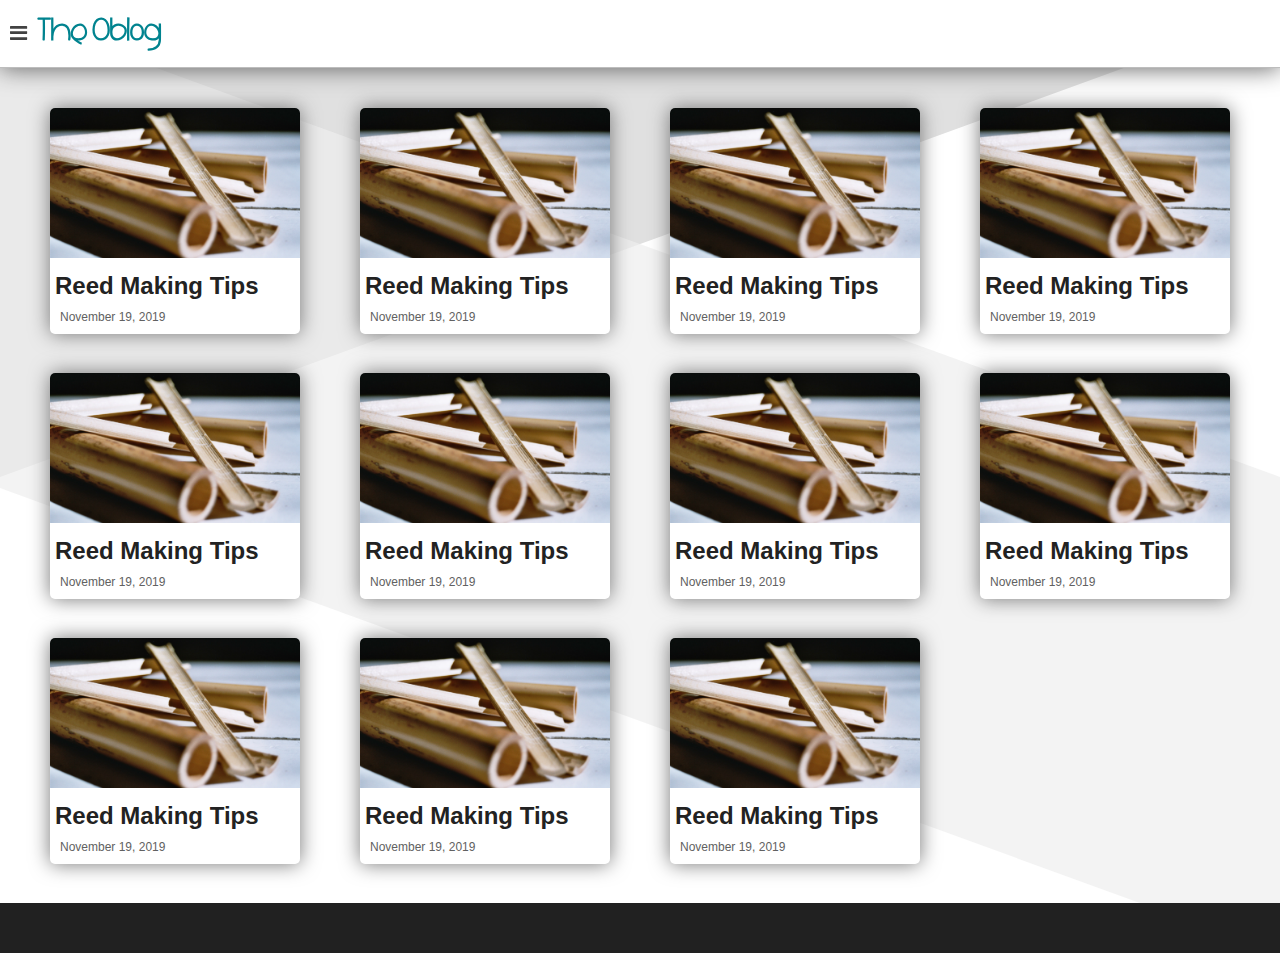
==== index.html @ c0c734f9 "Improve background decorations" ====
<!DOCTYPE html>
<html lang="en" dir="ltr">
  <head>
    <meta charset="utf-8">
    <link rel="stylesheet" href="styles/style.css">
    <title>The Oblog</title>
    <meta name="viewport" content="width=device-width, initial-scale=1">
    <link rel="stylesheet" href="https://cdnjs.cloudflare.com/ajax/libs/font-awesome/4.7.0/css/font-awesome.min.css">
</head>
  <body>
    <div id="background-decoration-01" aria-hidden="true"></div>
    <div id="background-decoration-02" aria-hidden="true"></div>


    <header id="blog-header">
      <a id= "hamburger-menu" href="#main-nav">
        <span class="fa fa-bars" aria-hidden="true"></span>
        <span class="sr-only">Open main menu</span>
      </a>
      <h1>The Oblog</h1>
      <nav id="main-nav">
        <ul id="nav-list">
          <li>
            <a href="#">
              <span class="fa fa-times" aria-hidden="true"></span>
              <span class="sr-only">Close menu</span>
            </a>
          </li>
          <li><a href="index.html">Home</a></li>
          <li><a href="#">About</a></li>
          <li><a href="#">Resources</a></li>
          <li><a href="#">Portfolio</a></li>
          <li><a href="#">Subscribe</a></li>
        </ul>
      </nav>
      <a href="#" id="black-screen" aria-hidden="true"></a>
    </header>

    <main>
        <div id="main-grid">
          <a href="#">
            <article class="post-card">
              <figure aria-hidden="true">
                <img src="imgs/cane.jpg" alt="Cane">
              </figure>
              <h2>Reed Making Tips</h2>
              <time datetime="2019-11-28">November 19, 2019</time>
            </article>
          </a >

          <a href="#">
            <article class="post-card">
              <figure aria-hidden="true">
                <img src="imgs/cane.jpg" alt="Cane">
              </figure>
              <h2>Reed Making Tips</h2>
              <time datetime="2019-11-28">November 19, 2019</time>
            </article>
          </a >

          <a href="#">
            <article class="post-card">
              <figure aria-hidden="true">
                <img src="imgs/cane.jpg" alt="Cane">
              </figure>
              <h2>Reed Making Tips</h2>
              <time datetime="2019-11-28">November 19, 2019</time>
            </article>
          </a >

          <a href="#">
            <article class="post-card">
              <figure aria-hidden="true">
                <img src="imgs/cane.jpg" alt="Cane">
              </figure>
              <h2>Reed Making Tips</h2>
              <time datetime="2019-11-28">November 19, 2019</time>
            </article>
          </a >

          <a href="#">
            <article class="post-card">
              <figure aria-hidden="true">
                <img src="imgs/cane.jpg" alt="Cane">
              </figure>
              <h2>Reed Making Tips</h2>
              <time datetime="2019-11-28">November 19, 2019</time>
            </article>
          </a >
          <a href="#">
            <article class="post-card">
              <figure aria-hidden="true">
                <img src="imgs/cane.jpg" alt="Cane">
              </figure>
              <h2>Reed Making Tips</h2>
              <time datetime="2019-11-28">November 19, 2019</time>
            </article>
          </a >
          <a href="#">
            <article class="post-card">
              <figure aria-hidden="true">
                <img src="imgs/cane.jpg" alt="Cane">
              </figure>
              <h2>Reed Making Tips</h2>
              <time datetime="2019-11-28">November 19, 2019</time>
            </article>
          </a >
          <a href="#">
            <article class="post-card">
              <figure aria-hidden="true">
                <img src="imgs/cane.jpg" alt="Cane">
              </figure>
              <h2>Reed Making Tips</h2>
              <time datetime="2019-11-28">November 19, 2019</time>
            </article>
          </a >
          <a href="#">
            <article class="post-card">
              <figure aria-hidden="true">
                <img src="imgs/cane.jpg" alt="Cane">
              </figure>
              <h2>Reed Making Tips</h2>
              <time datetime="2019-11-28">November 19, 2019</time>
            </article>
          </a >
          <a href="#">
            <article class="post-card">
              <figure aria-hidden="true">
                <img src="imgs/cane.jpg" alt="Cane">
              </figure>
              <h2>Reed Making Tips</h2>
              <time datetime="2019-11-28">November 19, 2019</time>
            </article>
          </a >
          <a href="#">
            <article class="post-card">
              <figure aria-hidden="true">
                <img src="imgs/cane.jpg" alt="Cane">
              </figure>
              <h2>Reed Making Tips</h2>
              <time datetime="2019-11-28">November 19, 2019</time>
            </article>
          </a >
        </div>

    </main>
    <footer></footer>


  </body>
</html>
---- styles/style.css ----
@import "header.css";
@import "index-main.css";

*{
  box-sizing: border-box;
}
body{
  position: relative;
  background-color: #FFFFFF;
  margin: 0;
  display: grid;
  grid-auto-rows: auto;
  grid-template-areas:
  "hd"
  "mn"
  "ft";

}



#background-decoration-01{
  position: absolute;
  height: 50%;
  width: 100%;
  left: 0;
  background-color: #E0E0E0;
  z-index: -5;
  transform: skewY(-20deg) translateY(-18.2vw);
}

#background-decoration-02{
  position: absolute;
  height: 50%;
  width: 100%;
  top: 50%;
  left: 0;
  z-index: -4;
  background-color: #EEEEEE;
  transform: skewY(20deg) translateY(-18.2vw) ;
  opacity: 0.7;
}


footer{

  bottom:0;
  grid-area: ft;
  width: 100vw;
  background: #212121;
  color: #FFFFF8;
  height: 50px;

}
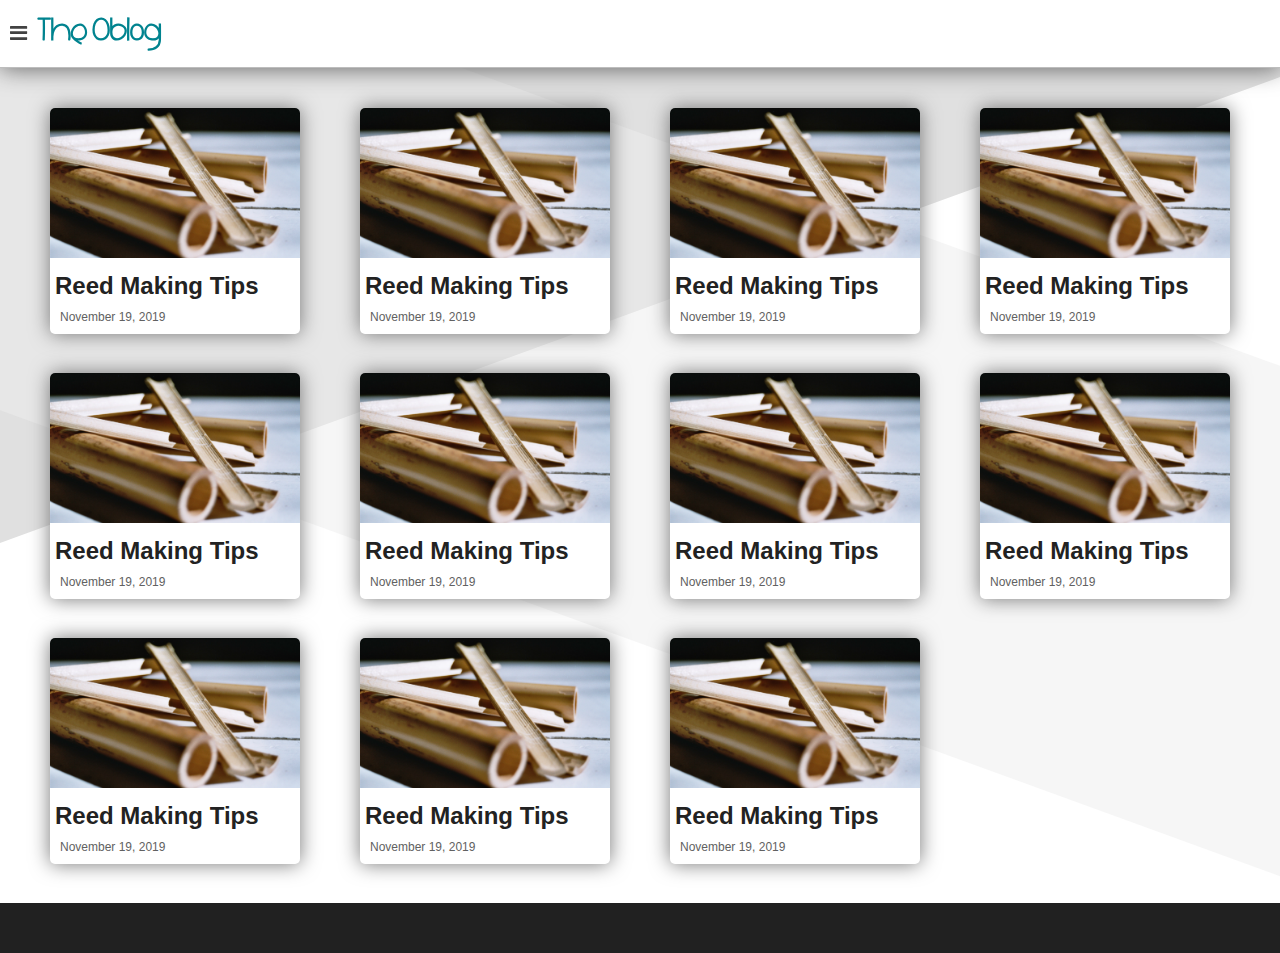
==== commit 7511ccd6: "Change background decoration divs for svg" ====
--- a/index.html
+++ b/index.html
@@ -8,8 +8,8 @@
     <link rel="stylesheet" href="https://cdnjs.cloudflare.com/ajax/libs/font-awesome/4.7.0/css/font-awesome.min.css">
 </head>
   <body>
-    <div id="background-decoration-01" aria-hidden="true"></div>
-    <div id="background-decoration-02" aria-hidden="true"></div>
+    <!-- <div id="background-decoration-01" aria-hidden="true"></div>
+    <div id="background-decoration-02" aria-hidden="true"></div> -->
 
 
     <header id="blog-header">
--- a/styles/style.css
+++ b/styles/style.css
@@ -6,7 +6,10 @@
 }
 body{
   position: relative;
-  background-color: #FFFFFF;
+  background-image: url("../imgs/landscape-background.svg");
+  background-repeat: no-repeat;
+  background-size: cover;
+  background-position: center;
   margin: 0;
   display: grid;
   grid-auto-rows: auto;
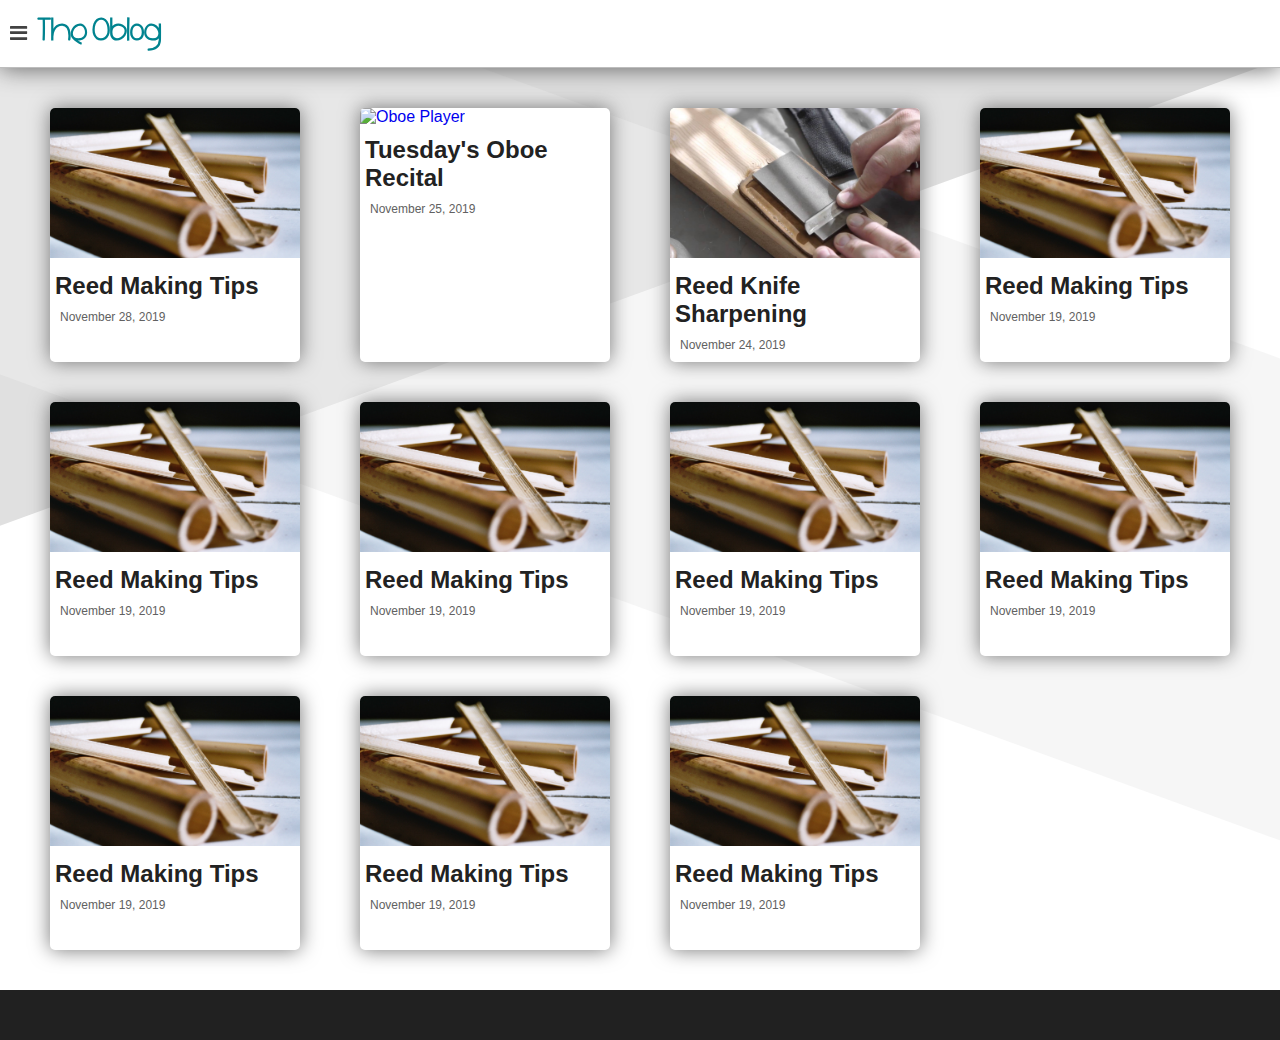
==== commit f2f265fa: "Added posts list content" ====
--- a/index.html
+++ b/index.html
@@ -8,8 +8,6 @@
     <link rel="stylesheet" href="https://cdnjs.cloudflare.com/ajax/libs/font-awesome/4.7.0/css/font-awesome.min.css">
 </head>
   <body>
-    <!-- <div id="background-decoration-01" aria-hidden="true"></div>
-    <div id="background-decoration-02" aria-hidden="true"></div> -->
 
 
     <header id="blog-header">
@@ -44,27 +42,27 @@
                 <img src="imgs/cane.jpg" alt="Cane">
               </figure>
               <h2>Reed Making Tips</h2>
-              <time datetime="2019-11-28">November 19, 2019</time>
+              <time datetime="2019-11-28">November 28, 2019</time>
             </article>
           </a >
 
           <a href="#">
             <article class="post-card">
               <figure aria-hidden="true">
-                <img src="imgs/cane.jpg" alt="Cane">
+                <img src="imgs/tuesday_recital.jpg" alt="Oboe Player">
               </figure>
-              <h2>Reed Making Tips</h2>
-              <time datetime="2019-11-28">November 19, 2019</time>
+              <h2>Tuesday's Oboe Recital</h2>
+              <time datetime="2019-11-25">November 25, 2019</time>
             </article>
           </a >
 
           <a href="#">
             <article class="post-card">
               <figure aria-hidden="true">
-                <img src="imgs/cane.jpg" alt="Cane">
+                <img src="imgs/knife_sharpening.jpg" alt="Knife Sharpening">
               </figure>
-              <h2>Reed Making Tips</h2>
-              <time datetime="2019-11-28">November 19, 2019</time>
+              <h2>Reed Knife Sharpening</h2>
+              <time datetime="2019-11-24">November 24, 2019</time>
             </article>
           </a >
 
--- a/styles/style.css
+++ b/styles/style.css
@@ -6,10 +6,7 @@
 }
 body{
   position: relative;
-  background-image: url("../imgs/landscape-background.svg");
-  background-repeat: no-repeat;
-  background-size: cover;
-  background-position: center;
+  background: url("../imgs/landscape-background.svg") center/cover no-repeat fixed;
   margin: 0;
   display: grid;
   grid-auto-rows: auto;
@@ -22,29 +19,6 @@
 
 
 
-#background-decoration-01{
-  position: absolute;
-  height: 50%;
-  width: 100%;
-  left: 0;
-  background-color: #E0E0E0;
-  z-index: -5;
-  transform: skewY(-20deg) translateY(-18.2vw);
-}
-
-#background-decoration-02{
-  position: absolute;
-  height: 50%;
-  width: 100%;
-  top: 50%;
-  left: 0;
-  z-index: -4;
-  background-color: #EEEEEE;
-  transform: skewY(20deg) translateY(-18.2vw) ;
-  opacity: 0.7;
-}
-
-
 footer{
 
   bottom:0;
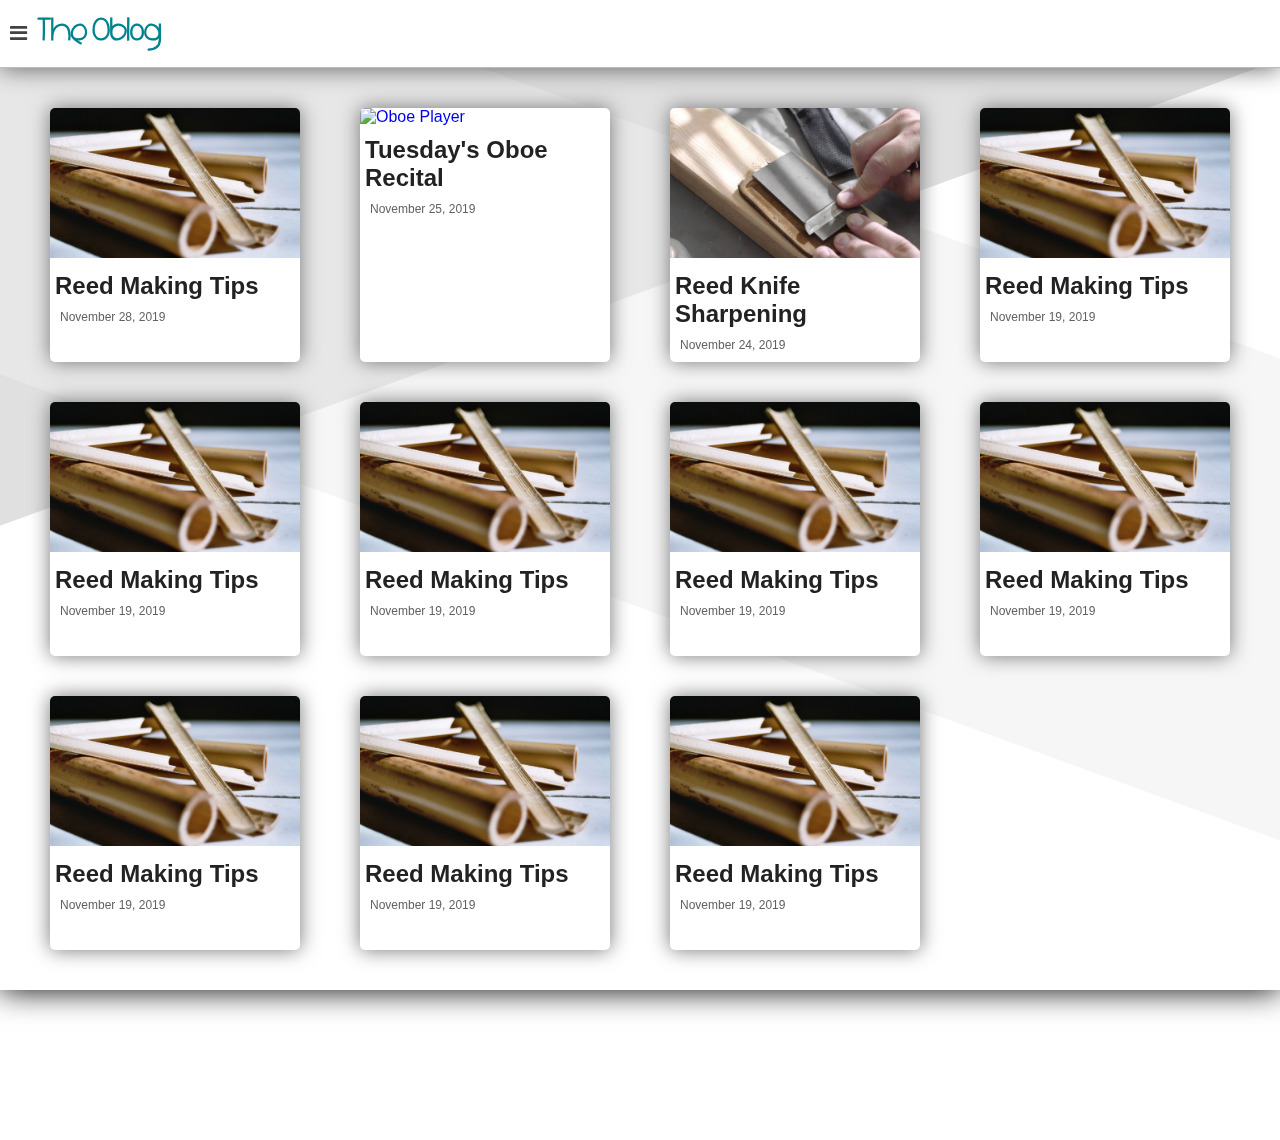
==== commit fbe0c11a: "Style footer" ====
--- a/index.html
+++ b/index.html
@@ -8,7 +8,19 @@
     <link rel="stylesheet" href="https://cdnjs.cloudflare.com/ajax/libs/font-awesome/4.7.0/css/font-awesome.min.css">
 </head>
   <body>
-
+    <footer>
+          <nav class="footer-submenu">
+            <a href="#">Write for us</a>
+            <a href="#">Contact us</a>
+          </nav>
+          <nav class="footer-submenu">
+            <a href="#">Terms and Conditions</a>
+            <a href="#">Privacy policy</a>
+          </nav>
+          <div id="copyright">
+            Made by Alejandro Venegas
+          </div>
+    </footer>
 
     <header id="blog-header">
       <a id= "hamburger-menu" href="#main-nav">
@@ -142,7 +154,7 @@
         </div>
 
     </main>
-    <footer></footer>
+
 
 
   </body>
--- a/styles/style.css
+++ b/styles/style.css
@@ -6,7 +6,6 @@
 }
 body{
   position: relative;
-  background: url("../imgs/landscape-background.svg") center/cover no-repeat fixed;
   margin: 0;
   display: grid;
   grid-auto-rows: auto;
@@ -17,15 +16,44 @@
 
 }
 
+a{
+  text-decoration: none;
+}
+
+main{
+  padding: 40px 40px ;
+  position: relative;
+  background: #FFFFFF url("../imgs/landscape-background.svg") center/cover no-repeat fixed;
+  box-shadow: 0 0 30px #000000;
+
+}
+
+footer{
+  position: sticky;
+  flex-direction: column;
+  display: flex;
+  justify-content: space-around;
+  align-items: center;
+  bottom:0;
+  grid-area: ft;
+  background: #212121;
+  color: #BDBDBD;
+  font-family: sans-serif;
+  font-size: 12px;
+  font-weight: 100;
+  height: 150px;
 
 
-footer{
-
-  bottom:0;
-  grid-area: ft;
-  width: 100vw;
-  background: #212121;
-  color: #FFFFF8;
-  height: 50px;
 
 }
+
+
+.footer-submenu > a{
+  padding: 0 10px;
+  color: #E0E0E0;
+}
+
+#copyright{
+  font-weight: 100;
+  font-size: 10px
+}
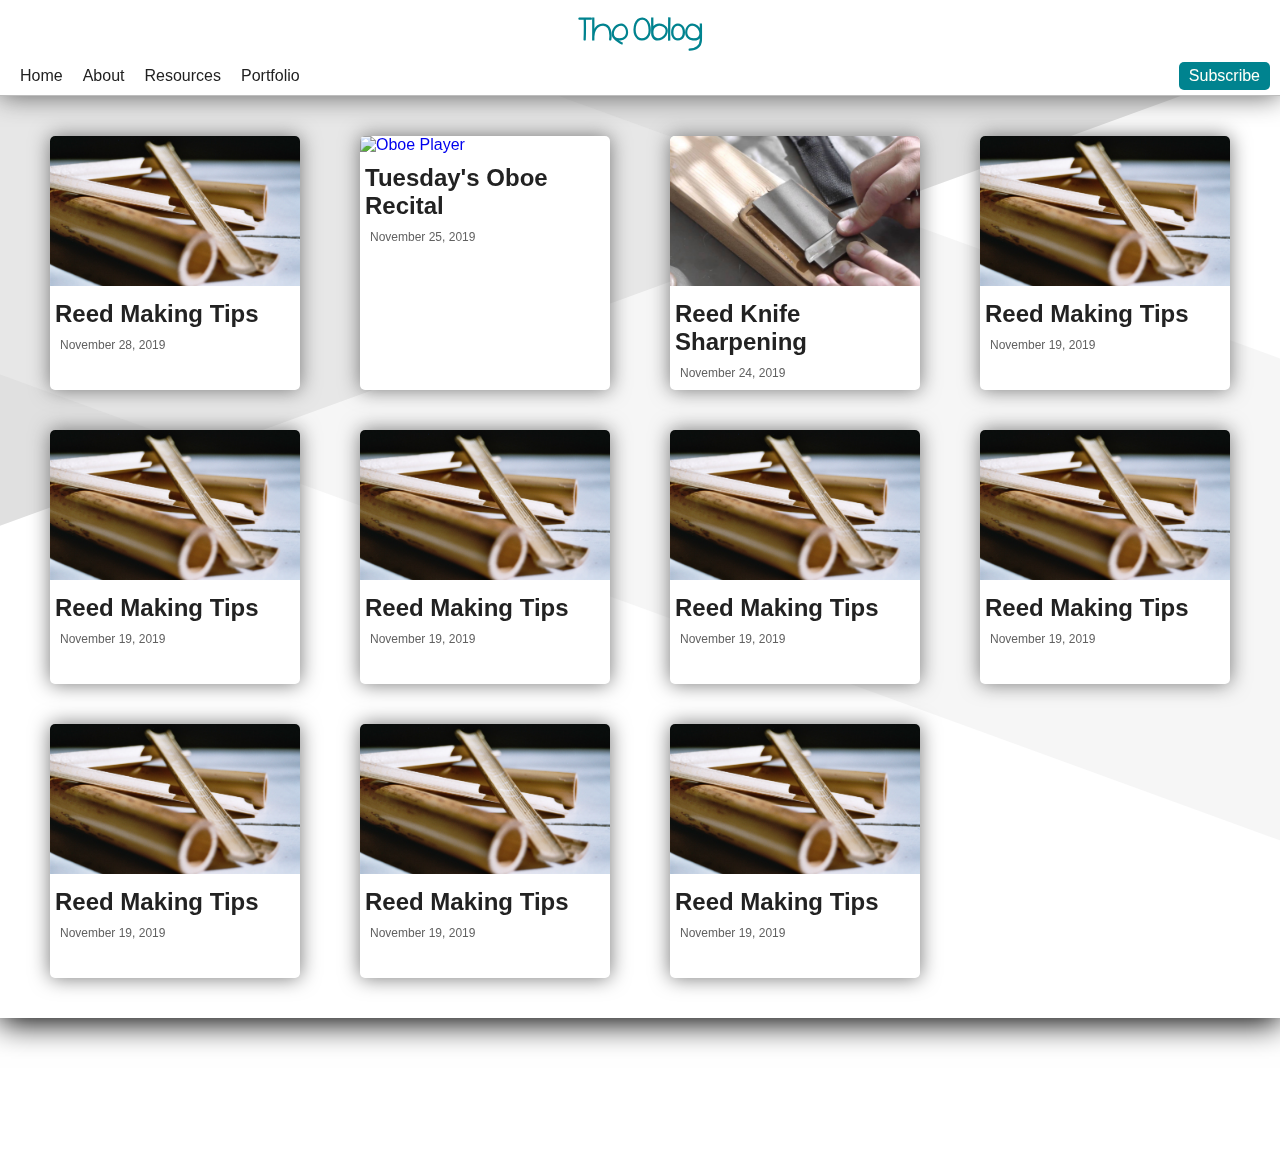
==== commit 62bca13a: "Add tablet media query" ====
--- a/index.html
+++ b/index.html
@@ -2,7 +2,7 @@
 <html lang="en" dir="ltr">
   <head>
     <meta charset="utf-8">
-    <link rel="stylesheet" href="styles/style.css">
+    <link rel="stylesheet" href="styles/index.css">
     <title>The Oblog</title>
     <meta name="viewport" content="width=device-width, initial-scale=1">
     <link rel="stylesheet" href="https://cdnjs.cloudflare.com/ajax/libs/font-awesome/4.7.0/css/font-awesome.min.css">
@@ -30,8 +30,8 @@
       <h1>The Oblog</h1>
       <nav id="main-nav">
         <ul id="nav-list">
-          <li>
-            <a href="#">
+          <li id="close-main-menu-button">
+            <a href="#" >
               <span class="fa fa-times" aria-hidden="true"></span>
               <span class="sr-only">Close menu</span>
             </a>
--- a/styles/index.css
+++ b/styles/index.css
@@ -0,0 +1,55 @@
+
+@import "main-style.css";
+#main-grid{
+  display: grid;
+  grid-auto-rows: 1fr;
+  grid-template-columns: repeat(auto-fill, 250px);
+  grid-template-areas:
+  "pc";
+  align-items: stretch;
+  justify-content: center;
+  grid-column-gap: 60px;
+  grid-row-gap: 40px;
+}
+
+main a {
+  text-decoration: none;
+}
+
+
+.post-card{
+
+  display: flex;
+  flex-direction: column;
+  height: 100%;
+  box-shadow: 0 0 20px #757575;
+  border-radius: 5px;
+  background-color: #FFFFFF;
+  font-family: sans-serif;
+
+
+}
+
+
+.post-card> figure{
+  margin: 0;
+}
+.post-card >figure>img{
+  width: 100%;
+  height: 150px;
+  object-fit: cover;
+  border-top-left-radius: 5px;
+  border-top-right-radius: 5px;
+
+}
+.post-card> h2{
+  margin: 10px 5px;
+  color: #222222;
+}
+.post-card > time{
+  text-decoration: none;
+  font-size: 12px;
+  margin: 0 0 10px 0;
+  padding: 0 10px;
+  color: #616161;
+}
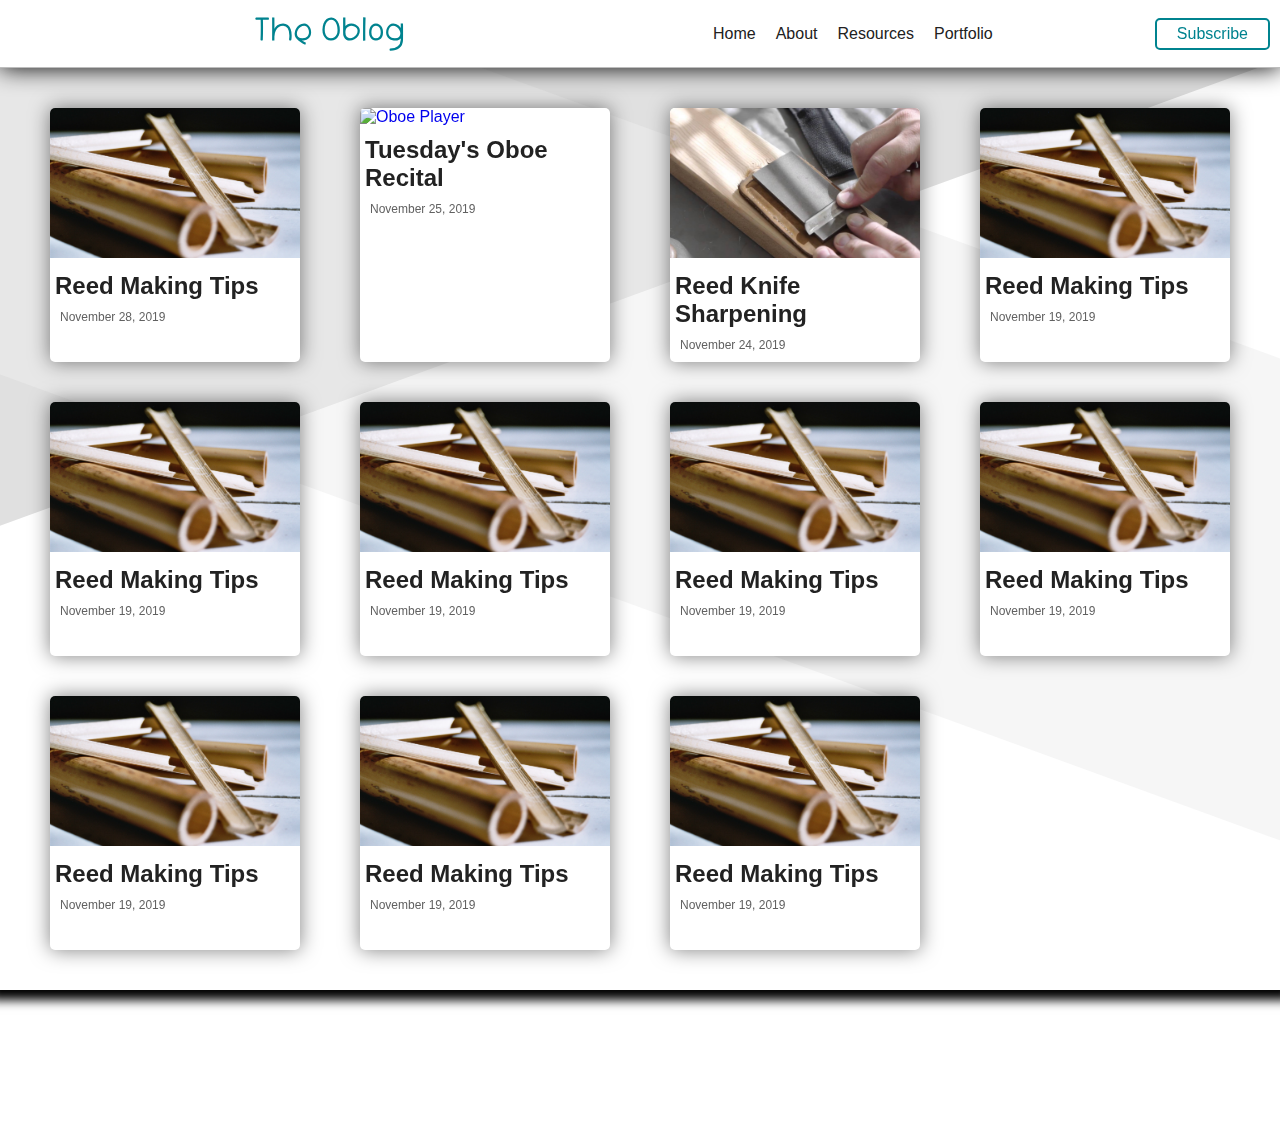
==== commit 6a87d88a: "Add content, style and medias to blog-post.html" ====
--- a/index.html
+++ b/index.html
@@ -48,7 +48,7 @@
 
     <main>
         <div id="main-grid">
-          <a href="#">
+          <a href="blog-post.html" aria-label="Post card">
             <article class="post-card">
               <figure aria-hidden="true">
                 <img src="imgs/cane.jpg" alt="Cane">
@@ -58,7 +58,7 @@
             </article>
           </a >
 
-          <a href="#">
+          <a href="blog-post.html" aria-label="Post card">
             <article class="post-card">
               <figure aria-hidden="true">
                 <img src="imgs/tuesday_recital.jpg" alt="Oboe Player">
@@ -68,7 +68,7 @@
             </article>
           </a >
 
-          <a href="#">
+          <a href="blog-post.html" aria-label="Post card">
             <article class="post-card">
               <figure aria-hidden="true">
                 <img src="imgs/knife_sharpening.jpg" alt="Knife Sharpening">
@@ -78,7 +78,7 @@
             </article>
           </a >
 
-          <a href="#">
+          <a href="blog-post.html" aria-label="Post card">
             <article class="post-card">
               <figure aria-hidden="true">
                 <img src="imgs/cane.jpg" alt="Cane">
@@ -88,7 +88,7 @@
             </article>
           </a >
 
-          <a href="#">
+          <a href="blog-post.html" aria-label="Post card">
             <article class="post-card">
               <figure aria-hidden="true">
                 <img src="imgs/cane.jpg" alt="Cane">
@@ -97,7 +97,7 @@
               <time datetime="2019-11-28">November 19, 2019</time>
             </article>
           </a >
-          <a href="#">
+          <a href="blog-post.html" aria-label="Post card">
             <article class="post-card">
               <figure aria-hidden="true">
                 <img src="imgs/cane.jpg" alt="Cane">
@@ -106,7 +106,7 @@
               <time datetime="2019-11-28">November 19, 2019</time>
             </article>
           </a >
-          <a href="#">
+          <a href="blog-post.html" aria-label="Post card">
             <article class="post-card">
               <figure aria-hidden="true">
                 <img src="imgs/cane.jpg" alt="Cane">
@@ -115,7 +115,7 @@
               <time datetime="2019-11-28">November 19, 2019</time>
             </article>
           </a >
-          <a href="#">
+          <a href="blog-post.html" aria-label="Post card">
             <article class="post-card">
               <figure aria-hidden="true">
                 <img src="imgs/cane.jpg" alt="Cane">
@@ -124,7 +124,7 @@
               <time datetime="2019-11-28">November 19, 2019</time>
             </article>
           </a >
-          <a href="#">
+          <a href="blog-post.html" aria-label="Post card">
             <article class="post-card">
               <figure aria-hidden="true">
                 <img src="imgs/cane.jpg" alt="Cane">
@@ -133,7 +133,7 @@
               <time datetime="2019-11-28">November 19, 2019</time>
             </article>
           </a >
-          <a href="#">
+          <a href="blog-post.html" aria-label="Post card">
             <article class="post-card">
               <figure aria-hidden="true">
                 <img src="imgs/cane.jpg" alt="Cane">
@@ -142,7 +142,7 @@
               <time datetime="2019-11-28">November 19, 2019</time>
             </article>
           </a >
-          <a href="#">
+          <a href="blog-post.html" aria-label="Post card">
             <article class="post-card">
               <figure aria-hidden="true">
                 <img src="imgs/cane.jpg" alt="Cane">
--- a/styles/index.css
+++ b/styles/index.css
@@ -22,10 +22,11 @@
   display: flex;
   flex-direction: column;
   height: 100%;
-  box-shadow: 0 0 20px #757575;
+  box-shadow: 0px 0px 20px rgba(0,0,0,0.5);
   border-radius: 5px;
   background-color: #FFFFFF;
   font-family: sans-serif;
+  transition: all 0.3s ease-out;
 
 
 }
@@ -53,3 +54,12 @@
   padding: 0 10px;
   color: #616161;
 }
+
+
+@media only screen and (min-width: 1024px) {
+  .post-card:hover{
+    transform: translateY(5px);
+    box-shadow: 0 0 5px rgba(0,0,0,0.5);
+  }
+
+}
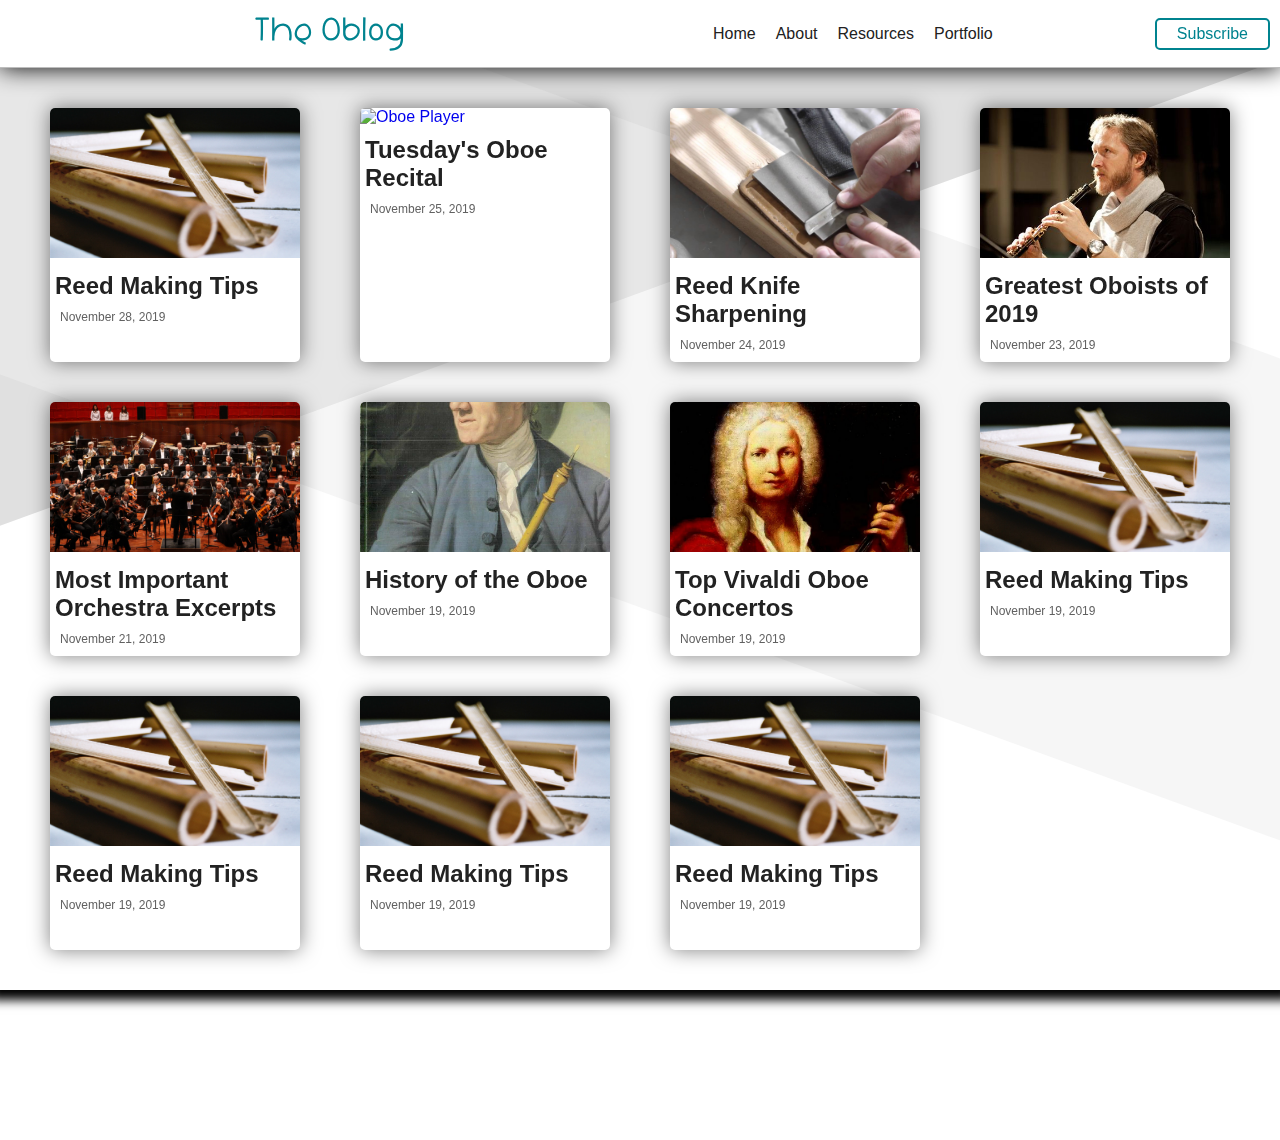
==== commit 9e582b80: "Add content" ====
--- a/index.html
+++ b/index.html
@@ -81,37 +81,37 @@
           <a href="blog-post.html" aria-label="Post card">
             <article class="post-card">
               <figure aria-hidden="true">
-                <img src="imgs/cane.jpg" alt="Cane">
+                <img src="imgs/mayer.jpg" alt="Albrecht Mayer">
               </figure>
-              <h2>Reed Making Tips</h2>
-              <time datetime="2019-11-28">November 19, 2019</time>
+              <h2>Greatest Oboists of 2019</h2>
+              <time datetime="2019-11-28">November 23, 2019</time>
             </article>
           </a >
 
           <a href="blog-post.html" aria-label="Post card">
             <article class="post-card">
               <figure aria-hidden="true">
-                <img src="imgs/cane.jpg" alt="Cane">
+                <img src="imgs/orchestra.jpg" alt="Orchestra">
               </figure>
-              <h2>Reed Making Tips</h2>
+              <h2>Most Important Orchestra Excerpts</h2>
+              <time datetime="2019-11-28">November 21, 2019</time>
+            </article>
+          </a >
+          <a href="blog-post.html" aria-label="Post card">
+            <article class="post-card">
+              <figure aria-hidden="true">
+                <img src="imgs/oboe_painting.jpg" alt="Oboe Painting">
+              </figure>
+              <h2>History of the Oboe</h2>
               <time datetime="2019-11-28">November 19, 2019</time>
             </article>
           </a >
           <a href="blog-post.html" aria-label="Post card">
             <article class="post-card">
               <figure aria-hidden="true">
-                <img src="imgs/cane.jpg" alt="Cane">
+                <img src="imgs/vivaldi.jpg" alt="Vivaldi">
               </figure>
-              <h2>Reed Making Tips</h2>
-              <time datetime="2019-11-28">November 19, 2019</time>
-            </article>
-          </a >
-          <a href="blog-post.html" aria-label="Post card">
-            <article class="post-card">
-              <figure aria-hidden="true">
-                <img src="imgs/cane.jpg" alt="Cane">
-              </figure>
-              <h2>Reed Making Tips</h2>
+              <h2>Top Vivaldi Oboe Concertos</h2>
               <time datetime="2019-11-28">November 19, 2019</time>
             </article>
           </a >
